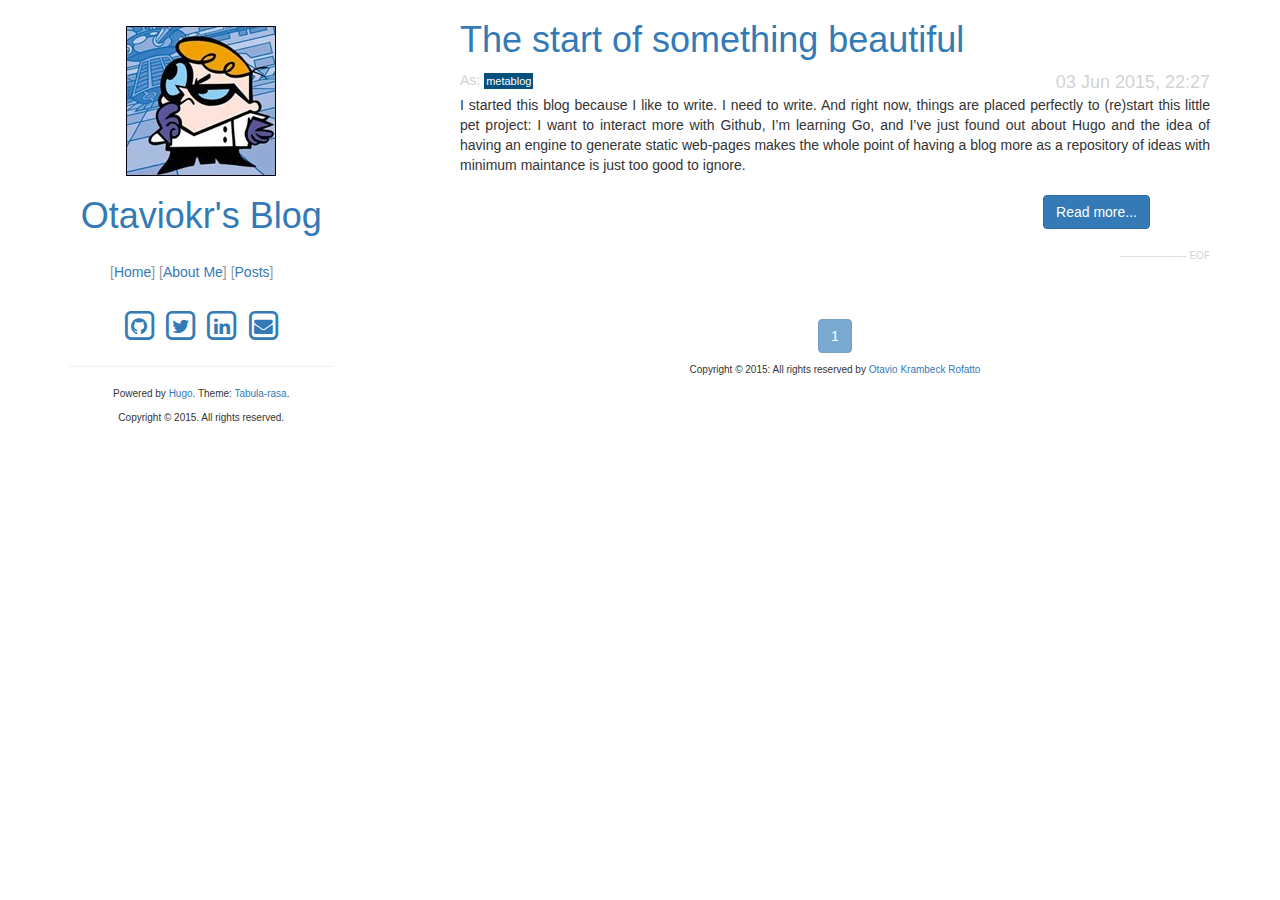
==== index.html @ 656339fc "rebuilding site 2015-20-06_1948" ====
<!DOCTYPE html>
<html>
<head>
    <meta charset="utf-8">
    <meta http-equiv="X-UA-Compatible" content="IE=edge">
    <meta name="viewport" content="width=device-width, initial-scale=1">

    <meta name="description" content="Otaviokr&#39;s Blog"/>
    <meta name="author" content="Otavio Krambeck Rofatto"/>
    <base href="http://otaviokr.github.io/" />

    <title>Otaviokr&#39;s Blog</title>

    <link rel="stylesheet" href="css/tabula-rasa.css"/>

    <link href="index.xml" rel="alternate" type="application/rss+xml" title="Posts" />
    <link href="posts/index.xml" rel="alternate" type="application/rss+xml" title="Posts" />

    
</head>

<body>

<noscript><iframe src="//www.googletagmanager.com/ns.html?id=GTM-T9L4PM"
                  height="0" width="0" style="display:none;visibility:hidden"></iframe></noscript>
<script>(function(w,d,s,l,i){w[l]=w[l]||[];w[l].push({'gtm.start':
new Date().getTime(),event:'gtm.js'});var f=d.getElementsByTagName(s)[0],
j=d.createElement(s),dl=l!='dataLayer'?'&l='+l:'';j.async=true;j.src=
'//www.googletagmanager.com/gtm.js?id='+i+dl;f.parentNode.insertBefore(j,f);
})(window,document,'script','dataLayer','GTM-T9L4PM');</script>


<div class="container">
    <div class="row">
        <div class="col-sm-3 blog-sidebar">
            <div class="sidebar">
    <div class="sidebar-about">
        <a href="http://otaviokr.github.io">
            <img src="media/me.jpg" title="Otavio Krambeck Rofatto" alt="Me" />
            <h1 class="sidebar-title">Otaviokr&#39;s Blog</h1>
        </a>
        <span class="sidebar-tagline"></span>
    </div>
    <nav class="sidebar-nav">
        <ul class="sidebar-nav-list">
            <li class="sidebar-nav-item nav-home">
                [<a class="sidebar-link" href="http://otaviokr.github.io">Home</a>]
            </li>
            <li class="sidebar-nav-item">
                [<a class="sidebar-link" href="https://about.me/">About Me</a>]
            </li>
            <li class="sidebar-nav-item">
                [<a class="sidebar-link" href="posts/">Posts</a>]
            </li>
        </ul>
    </nav>
    <div class="sidebar-externals">
        

            
                <a href="https://github.com/otaviokr" >
                    <span class="fa-stack fa-lg">
                        <i class="fa fa-square-o fa-stack-2x"></i>
                        <i class="fa fa-github fa-stack-1x"></i>
                    </span>
                </a>
            

            
                <a href="https://twitter.com/okrofatto">
                    <span class="fa-stack fa-lg">
                        <i class="fa fa-square-o fa-stack-2x"></i>
                        <i class="fa fa-twitter fa-stack-1x"></i>
                    </span>
                </a>
            

            

            

            
                <a href="https://www.linkedin.com/in/otaviorofatto">
                    <span class="fa-stack fa-lg">
                        <i class="fa fa-square-o fa-stack-2x"></i>
                        <i class="fa fa-linkedin fa-stack-1x"></i>
                    </span>
                </a>
            

        
        <a href="mailto:rofatto@gmail.com">
            <span class="fa-stack fa-lg">
                <i class="fa fa-square-o fa-stack-2x"></i>
                <i class="fa fa-envelope fa-stack-1x"></i>
            </span>
        </a>
    </div>
    <hr />
    <div class="sidebar-bottom">
        <p>Powered by <a href="http://gohugo.io">Hugo</a>. Theme: <a href="https://github.com/otaviokr/tabula-rasa">Tabula-rasa</a>.</p>
        <p>Copyright &copy; 2015. All rights reserved.</p>
    </div>
</div>

        </div>

        <div class="col-sm-8 col-sm-offset-1 blog-main">
            
                <section class="post">
    <header class="post-header">
        <h2 class="post-title"><a href="http://otaviokr.github.io/posts/2015/the-star-of-something-beautiful">The start of something beautiful </a></h2>
        <p>
            
    <span class="metadata">
        

        

        
            As: <a class="categories" href="categories/metablog">metablog</a> 
        

        

        
    </span>


            <span class="post-date">
                <time datetime="2015-06-03T22:27:00&#43;02:00">03 Jun 2015, 22:27</time>
            </span>
        </p>
    </header>
    <div class="post-description">
        <p class="summary">I started this blog because I like to write. I need to write. And right now, things are placed perfectly to (re)start this little pet project: I want to interact more with Github, I&rsquo;m learning Go, and I&rsquo;ve just found out about Hugo and the idea of having an engine to generate static web-pages makes the whole point of having a blog more as a repository of ideas with minimum maintance is just too good to ignore.</p>
        
            <p class="readmore"><a class="btn btn-primary" href="http://otaviokr.github.io/posts/2015/the-star-of-something-beautiful">Read more...</a></p>
        
    </div>
    <p class="post-eof">-------------------- EOF</p>
</section>

            

            <p class="pagination">
    <center>
        

        
            
                <button class="btn btn-primary" disabled="disabled">1</button>
            
        

        
    </center>
</p>

                        <footer>
                <p class="footnote">Copyright &copy; 2015:
                    All rights reserved by <a href="mailto:rofatto@gmail.com">Otavio Krambeck Rofatto</a></p>
            </footer>
        </div>
    </div>
</div>

<link rel="stylesheet" href="https://maxcdn.bootstrapcdn.com/bootstrap/3.3.4/css/bootstrap.min.css">
<link rel="stylesheet" href="//maxcdn.bootstrapcdn.com/font-awesome/4.3.0/css/font-awesome.min.css">





</body>
</html>
---- css/tabula-rasa.css ----
html {}
html body {}
html body div.container {}
html body div.container div.row {}
html body div.container div.row div.blog-sidebar {}
html body div.container div.row div.blog-sidebar div.sidebar-about {
    text-align: -webkit-center;
    margin: 10% 0% 0% 0%;
}
html body div.container div.row div.blog-sidebar div.sidebar-about a h1.sidebar-title {}
html body div.container div.row div.blog-sidebar div.sidebar-about span.sidebar-tagline {}

html body div.container div.row div.blog-sidebar div.sidebar nav.sidebar-nav {}

html body div.container div.row div.blog-sidebar div.sidebar nav.sidebar-nav ul.sidebar-nav-list {
    list-style-type: none;
    color: #999999;
    white-space:nowrap;
    margin: 10% 0px 0px 0px;
}

html body div.container div.row div.blog-sidebar div.sidebar nav.sidebar-nav ul.sidebar-nav-list li.nav-home {}

html body div.container div.row div.blog-sidebar div.sidebar nav.sidebar-nav ul.sidebar-nav-list li.sidebar-nav-item {
    display: inline;
}

html body div.container div.row div.blog-sidebar div.sidebar nav.sidebar-nav ul.sidebar-nav-list li.sidebar-nav-item a.sidebar-link {}

html body div.container div.row div.blog-sidebar div.sidebar div.sidebar-externals {
    text-align: -webkit-center;
    margin: 10% 0px 0px 0px;
}

html body div.container div.row div.blog-sidebar div.sidebar div.sidebar-bottom {
    font-size: x-small;
    text-align: -webkit-center;
}

html body div.container div.row div.blog-main {}

html body div.container div.row div.blog-main div#container {}

html body div.container div.row div.blog-main section.post {}
html body div.container div.row div.blog-main section.post header.post-header {}
html body div.container div.row div.blog-main section.post header.post-header h2.post-title {}

html body div.container div.row div.blog-main section.post header.post-header h2.post-title a {
    font-size: larger;
}

html body div.container div.row div.blog-main section.post header.post-header span.metadata {
    float: left;
    color: lightgray;
}

html body div.container div.row div.blog-main section.post header.post-header span.post-date {
    color: lightgray;
    text-align: -webkit-right;
    font-size: large;
    float: right;
}

html body div.container div.row div.blog-main section.post div.post-description {
    clear: both;
}

html body div.container div.row div.blog-main section.post div.post-description nav#TableOfContents {}

html body div.container div.row div.blog-main section.post div.post-description nav#TableOfContents ul {
    list-style: none;
}

html body div.container div.row div.blog-main section.post div.post-description nav#TableOfContents ul li:before {
    content: "\f0eb";
    font-family: "FontAwesome";
    font-style: normal;
    font-weight: normal;
    text-decoration: inherit;
/*--adjust as necessary--*/
    color: #000;
    font-size: 10px;
    padding-right: 0.5em;
    top: 10px;
    left: 0;
}

html body div.container div.row div.blog-main section.post div.post-description p.summary {
    text-align: justify;
}

html body div.container div.row div.blog-main section.post div.post-description p.readmore {
    padding: 10px;
    text-align: -webkit-right;
    margin: 10px 50px 10px 0px;
}

html body div.container div.row div.blog-main section.post span.metadata a.series {
    background: #85B07D;
    font-family: arial;
    color: #FFFFFF !important;
    font-size: 11px;
    padding: 2px 2px;
}

html body div.container div.row div.blog-main section.post a.series:hover {
    color: #A3A3A3 !important;
    font-style: normal;
    background: #FFFFFF;
}

html body div.container div.row div.blog-main section.post a.categories {
    background: #05507D;
    font-family: arial;
    color: #FFFFFF !important;
    font-size: 11px;
    padding: 2px 2px;
}

html body div.container div.row div.blog-main section.post a.categories:hover {
    color: #A3A3A3 !important;
    font-style: normal;
    background: #FFFFFF;
}

html body div.container div.row div.blog-main section.post a.tags {
    background: #0D5507D;
    font-family: arial;
    color: #FFFFFF !important;
    font-size: 11px;
    padding: 2px 2px;
}

html body div.container div.row div.blog-main section.post a.tags:hover {
    color: #A3A3A3 !important;
    font-style: normal;
    background: #FFFFFF;
}

html body div.container div.row div.blog-main section.post p.post-eof {
    color: lightgray;
    text-align: -webkit-right;
    font-size: x-small;
}

html body div.container div.row p.pagination {}

html body div.container div.row footer p.footnote {
    text-align: center;
    font-size: x-small;
}
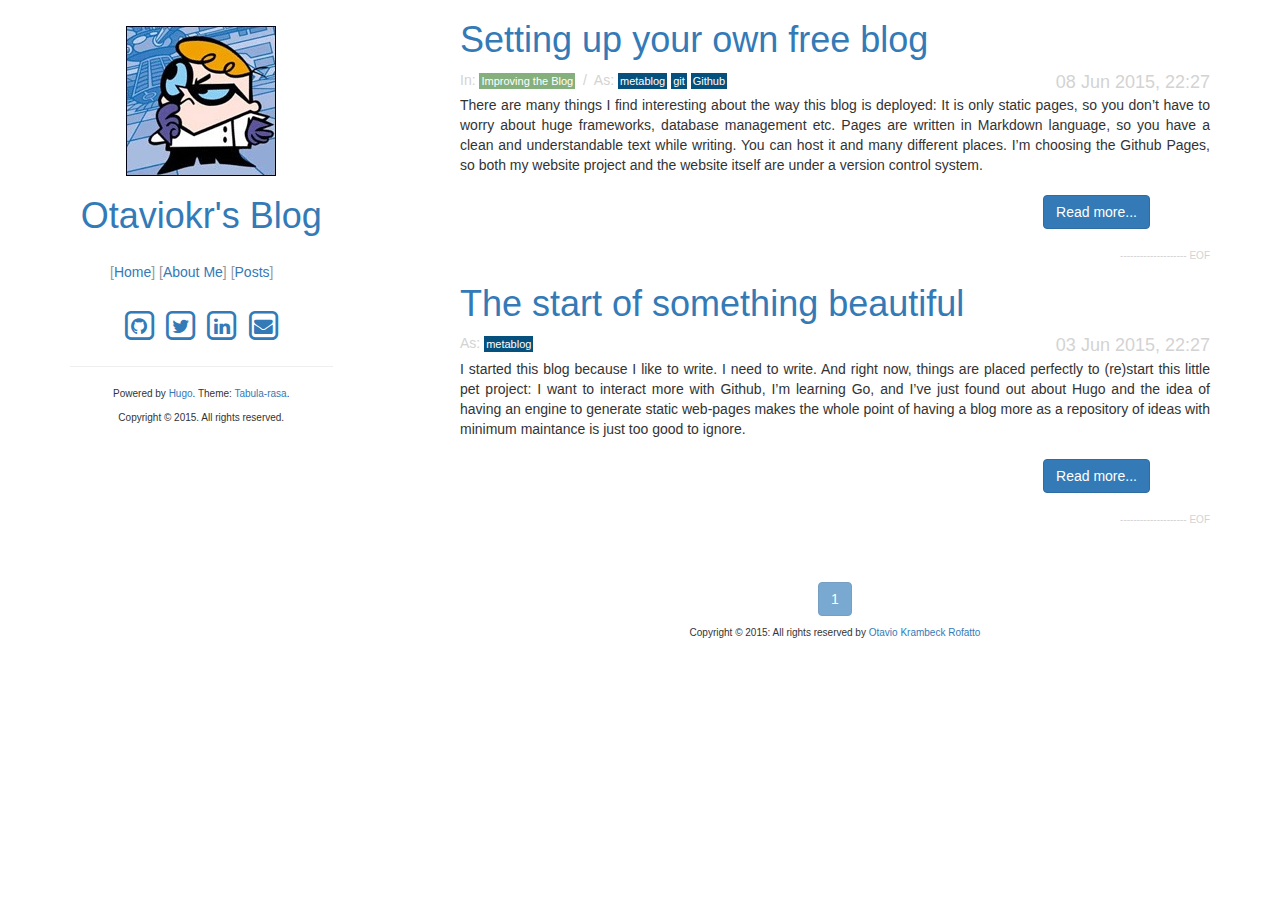
==== commit 25db0e18: "rebuilding site 2015-20-06_1954" ====
--- a/index.html
+++ b/index.html
@@ -109,7 +109,44 @@
             
                 <section class="post">
     <header class="post-header">
-        <h2 class="post-title"><a href="http://otaviokr.github.io/posts/2015/the-star-of-something-beautiful">The start of something beautiful </a></h2>
+        <h2 class="post-title"><a href="http://otaviokr.github.io/posts/2015/setting-up-your-own-free-blog">Setting up your own free blog </a></h2>
+        <p>
+            
+    <span class="metadata">
+        
+            In: <a class="series" href="series/improving-the-blog">Improving the Blog</a> 
+        
+
+        &nbsp;/&nbsp;
+
+        
+            As: <a class="categories" href="categories/metablog">metablog</a> <a class="categories" href="categories/git">git</a> <a class="categories" href="categories/github">Github</a> 
+        
+
+        
+
+        
+    </span>
+
+
+            <span class="post-date">
+                <time datetime="2015-06-08T22:27:00&#43;02:00">08 Jun 2015, 22:27</time>
+            </span>
+        </p>
+    </header>
+    <div class="post-description">
+        <p class="summary">There are many things I find interesting about the way this blog is deployed: It is only static pages, so you don&rsquo;t have to worry about huge frameworks, database management etc. Pages are written in Markdown language, so you have a clean and understandable text while writing. You can host it and many different places. I&rsquo;m choosing the Github Pages, so both my website project and the website itself are under a version control system.</p>
+        
+            <p class="readmore"><a class="btn btn-primary" href="http://otaviokr.github.io/posts/2015/setting-up-your-own-free-blog">Read more...</a></p>
+        
+    </div>
+    <p class="post-eof">-------------------- EOF</p>
+</section>
+
+            
+                <section class="post">
+    <header class="post-header">
+        <h2 class="post-title"><a href="http://otaviokr.github.io/posts/2015/the-start-of-something-beautiful">The start of something beautiful </a></h2>
         <p>
             
     <span class="metadata">
@@ -135,7 +172,7 @@
     <div class="post-description">
         <p class="summary">I started this blog because I like to write. I need to write. And right now, things are placed perfectly to (re)start this little pet project: I want to interact more with Github, I&rsquo;m learning Go, and I&rsquo;ve just found out about Hugo and the idea of having an engine to generate static web-pages makes the whole point of having a blog more as a repository of ideas with minimum maintance is just too good to ignore.</p>
         
-            <p class="readmore"><a class="btn btn-primary" href="http://otaviokr.github.io/posts/2015/the-star-of-something-beautiful">Read more...</a></p>
+            <p class="readmore"><a class="btn btn-primary" href="http://otaviokr.github.io/posts/2015/the-start-of-something-beautiful">Read more...</a></p>
         
     </div>
     <p class="post-eof">-------------------- EOF</p>
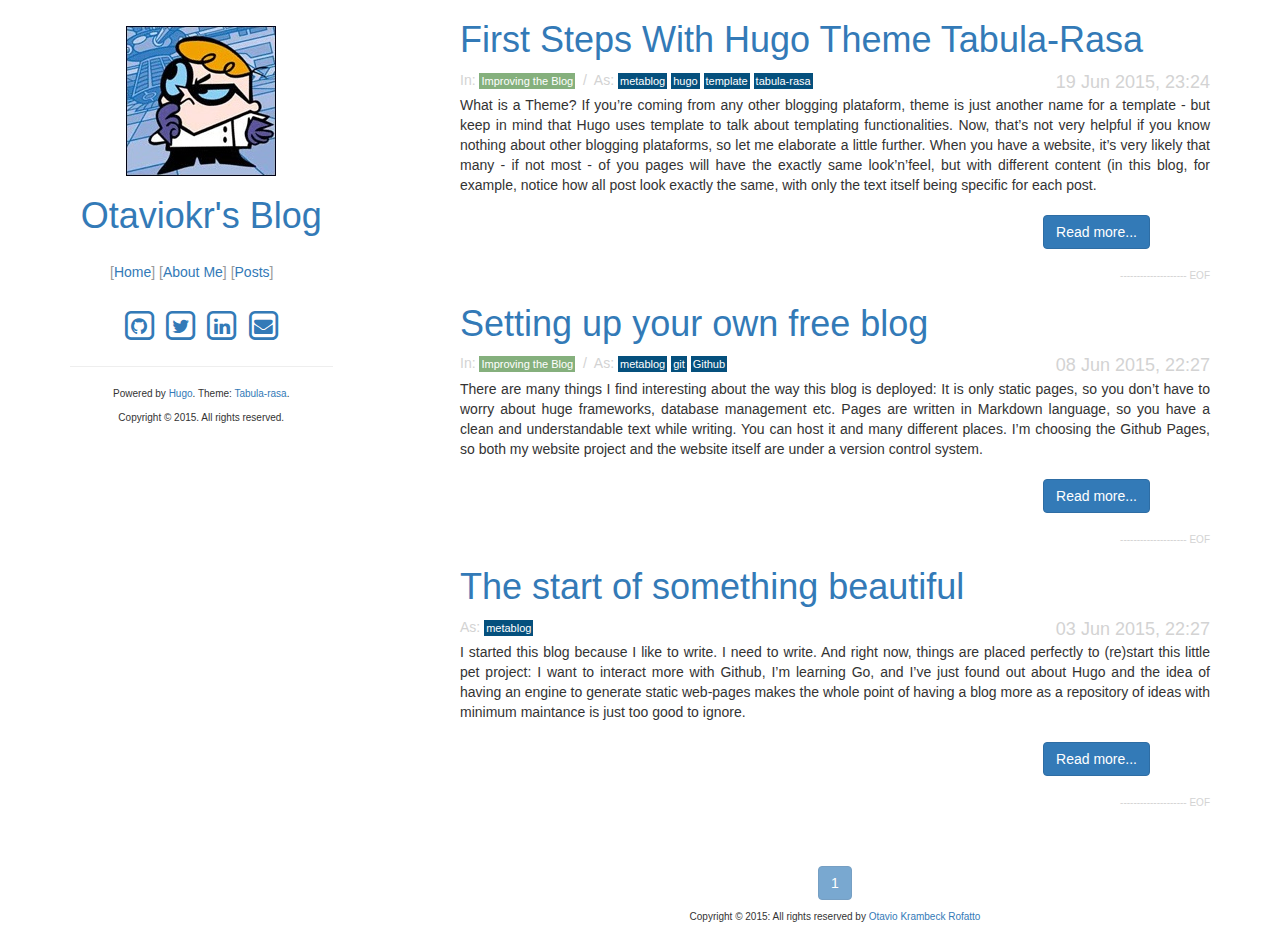
==== commit 8cde8a22: "rebuilding site 2015-20-06_2003" ====
--- a/index.html
+++ b/index.html
@@ -109,6 +109,43 @@
             
                 <section class="post">
     <header class="post-header">
+        <h2 class="post-title"><a href="http://otaviokr.github.io/posts/2015/first-steps-with-hugo-theme-tabula-rasa">First Steps With Hugo Theme Tabula-Rasa </a></h2>
+        <p>
+            
+    <span class="metadata">
+        
+            In: <a class="series" href="series/improving-the-blog">Improving the Blog</a> 
+        
+
+        &nbsp;/&nbsp;
+
+        
+            As: <a class="categories" href="categories/metablog">metablog</a> <a class="categories" href="categories/hugo">hugo</a> <a class="categories" href="categories/template">template</a> <a class="categories" href="categories/tabula-rasa">tabula-rasa</a> 
+        
+
+        
+
+        
+    </span>
+
+
+            <span class="post-date">
+                <time datetime="2015-06-19T23:24:04&#43;02:00">19 Jun 2015, 23:24</time>
+            </span>
+        </p>
+    </header>
+    <div class="post-description">
+        <p class="summary">What is a Theme? If you&rsquo;re coming from any other blogging plataform, theme is just another name for a template - but keep in mind that Hugo uses template to talk about templating functionalities. Now, that&rsquo;s not very helpful if you know nothing about other blogging plataforms, so let me elaborate a little further. When you have a website, it&rsquo;s very likely that many - if not most - of you pages will have the exactly same look&rsquo;n&rsquo;feel, but with different content (in this blog, for example, notice how all post look exactly the same, with only the text itself being specific for each post.</p>
+        
+            <p class="readmore"><a class="btn btn-primary" href="http://otaviokr.github.io/posts/2015/first-steps-with-hugo-theme-tabula-rasa">Read more...</a></p>
+        
+    </div>
+    <p class="post-eof">-------------------- EOF</p>
+</section>
+
+            
+                <section class="post">
+    <header class="post-header">
         <h2 class="post-title"><a href="http://otaviokr.github.io/posts/2015/setting-up-your-own-free-blog">Setting up your own free blog </a></h2>
         <p>
             
